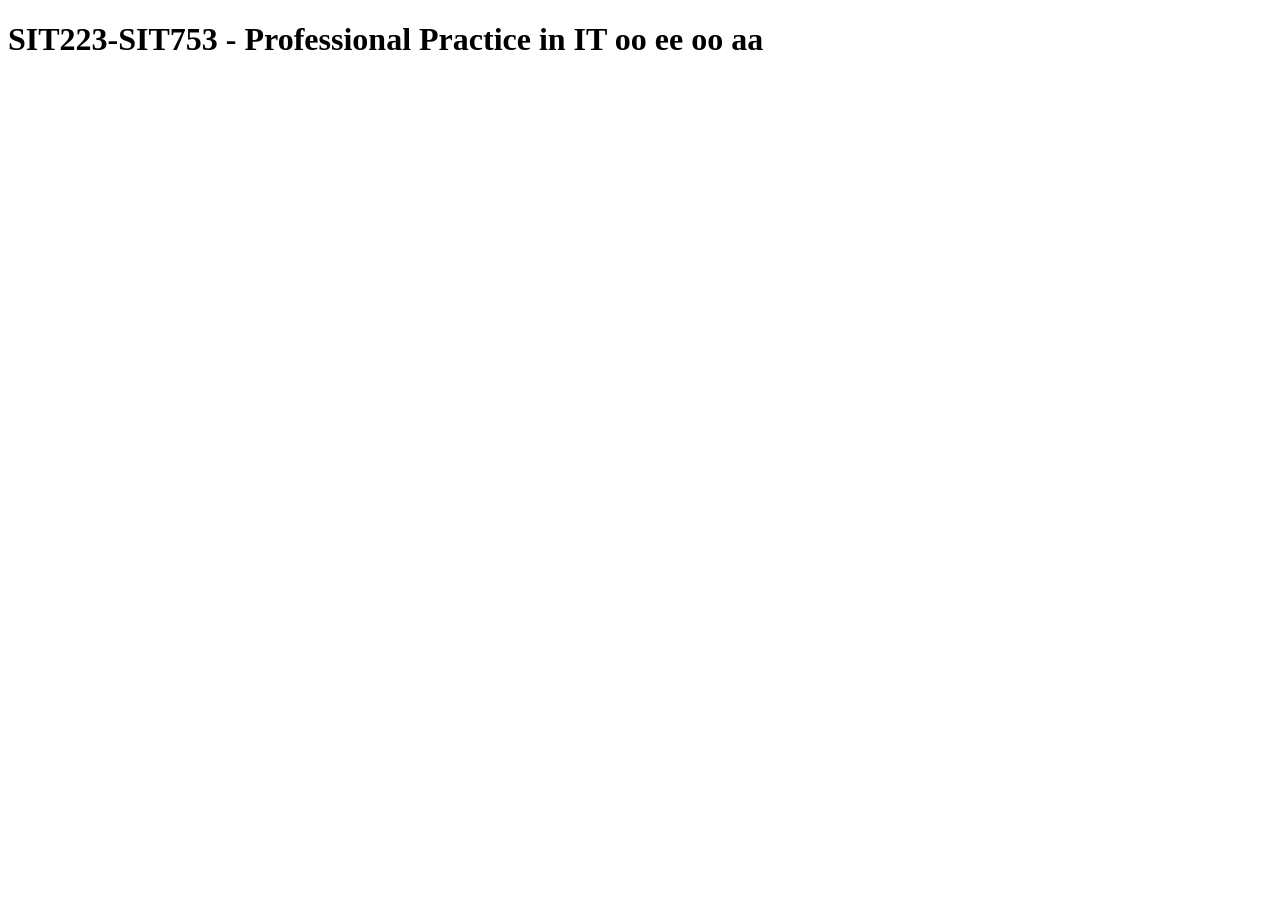
==== index.html @ b01324c2 "actual resolve" ====
<!DOCTYPE html>
<html>
<head>
<title> Home </title>
<link rel="stylesheet" type="text/css" media="screen" href="main.css"/>
</head>
<body>
<h1>SIT223-SIT753 - Professional Practice in IT oo ee oo aa </h1>
</body>
</html>
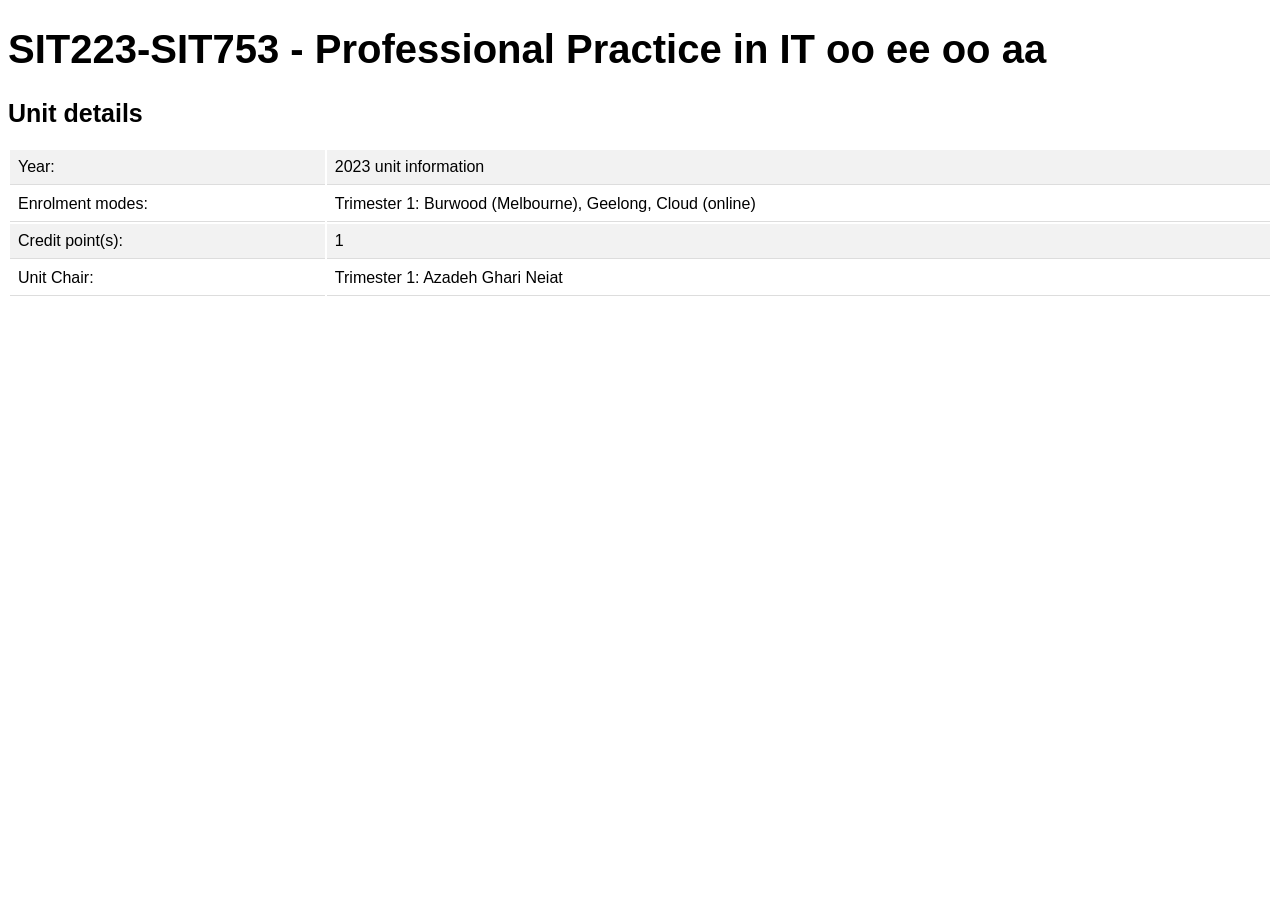
==== commit 10165130: "add table" ====
--- a/index.html
+++ b/index.html
@@ -6,5 +6,24 @@
 </head>
 <body>
 <h1>SIT223-SIT753 - Professional Practice in IT oo ee oo aa </h1>
+<h2> Unit details</h2>
+<table style="width:100%">
+ <tr>
+ <td>Year: </td>
+ <td>2023 unit information</td>
+ </tr>
+ <tr>
+ <td>Enrolment modes:</td>
+ <td>Trimester 1: Burwood (Melbourne), Geelong, Cloud (online)</td>
+ </tr>
+ <tr>
+ <td>Credit point(s):</td>
+ <td>1</td>
+ </tr>
+ <tr>
+ <td> Unit Chair:</td>
+ <td> Trimester 1: Azadeh Ghari Neiat</td>
+ </tr>
+</table>
 </body>
 </html>
--- a/main.css
+++ b/main.css
@@ -0,0 +1,25 @@
+
+
+h1 {
+  font-size: 40px;
+  font-family: Arial
+}
+h2 {
+  font-size: 25px;
+  font-family: Arial
+}
+h3 {
+  font-family: Arial
+}
+p {
+  font-size: 14px;
+  font-family: Arial
+}
+th, td {
+  padding: 8px;
+  text-align: left;
+  border-bottom: 1px solid #ddd;
+  font-family: Arial
+ }
+ tr:nth-child(odd) {background-color: #f2f2f2;}
+
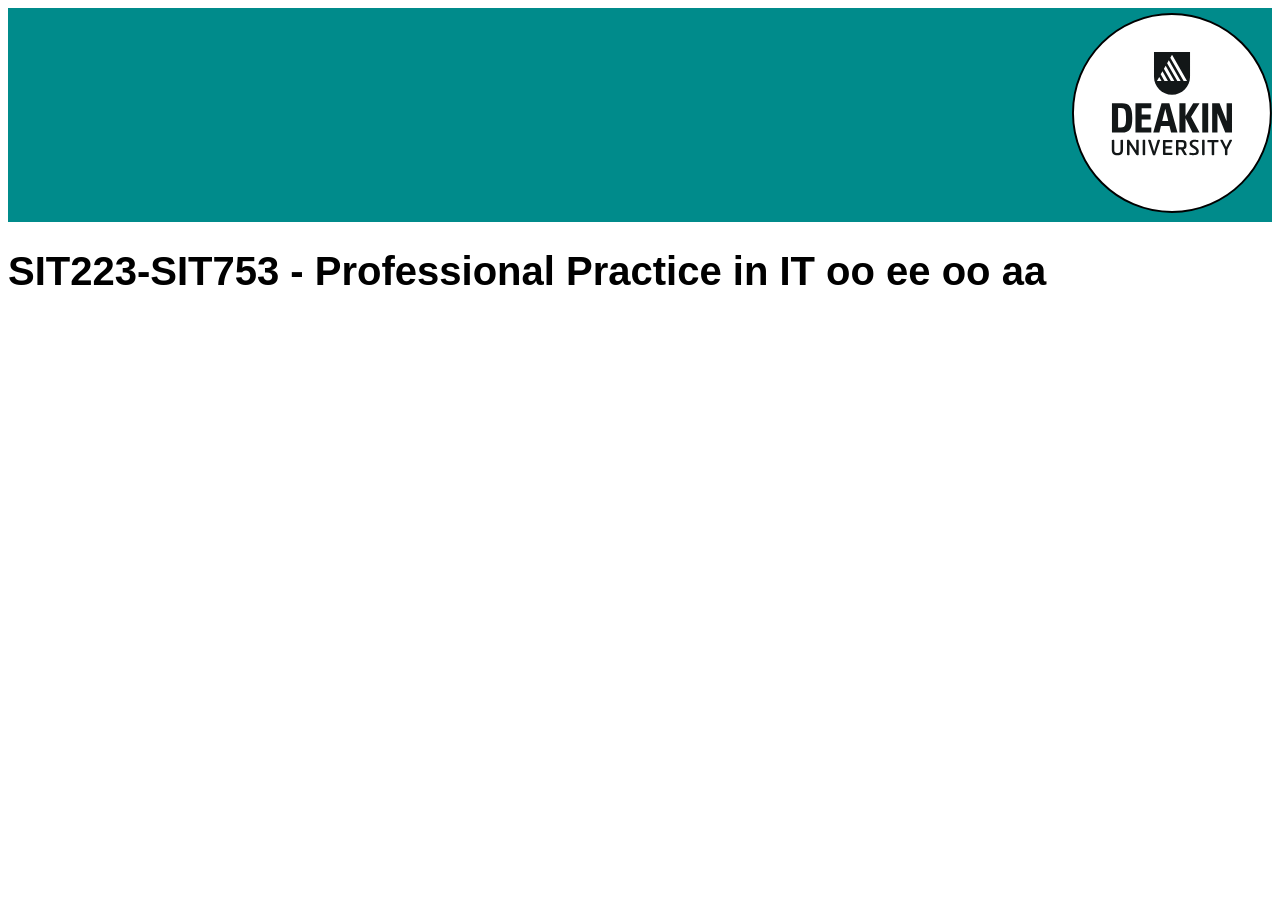
==== commit ee489125: "add new header and logo" ====
--- a/index.html
+++ b/index.html
@@ -4,26 +4,10 @@
 <title> Home </title>
 <link rel="stylesheet" type="text/css" media="screen" href="main.css"/>
 </head>
+<div >
+ <img src="logo.svg" alt="Deakin" width="200" height="210" >
+</div>
 <body>
 <h1>SIT223-SIT753 - Professional Practice in IT oo ee oo aa </h1>
-<h2> Unit details</h2>
-<table style="width:100%">
- <tr>
- <td>Year: </td>
- <td>2023 unit information</td>
- </tr>
- <tr>
- <td>Enrolment modes:</td>
- <td>Trimester 1: Burwood (Melbourne), Geelong, Cloud (online)</td>
- </tr>
- <tr>
- <td>Credit point(s):</td>
- <td>1</td>
- </tr>
- <tr>
- <td> Unit Chair:</td>
- <td> Trimester 1: Azadeh Ghari Neiat</td>
- </tr>
-</table>
 </body>
 </html>
--- a/main.css
+++ b/main.css
@@ -15,11 +15,8 @@
   font-size: 14px;
   font-family: Arial
 }
-th, td {
-  padding: 8px;
-  text-align: left;
-  border-bottom: 1px solid #ddd;
-  font-family: Arial
- }
- tr:nth-child(odd) {background-color: #f2f2f2;}
+div {
+ background-color: darkcyan;
+ text-align: right;
+} 
 
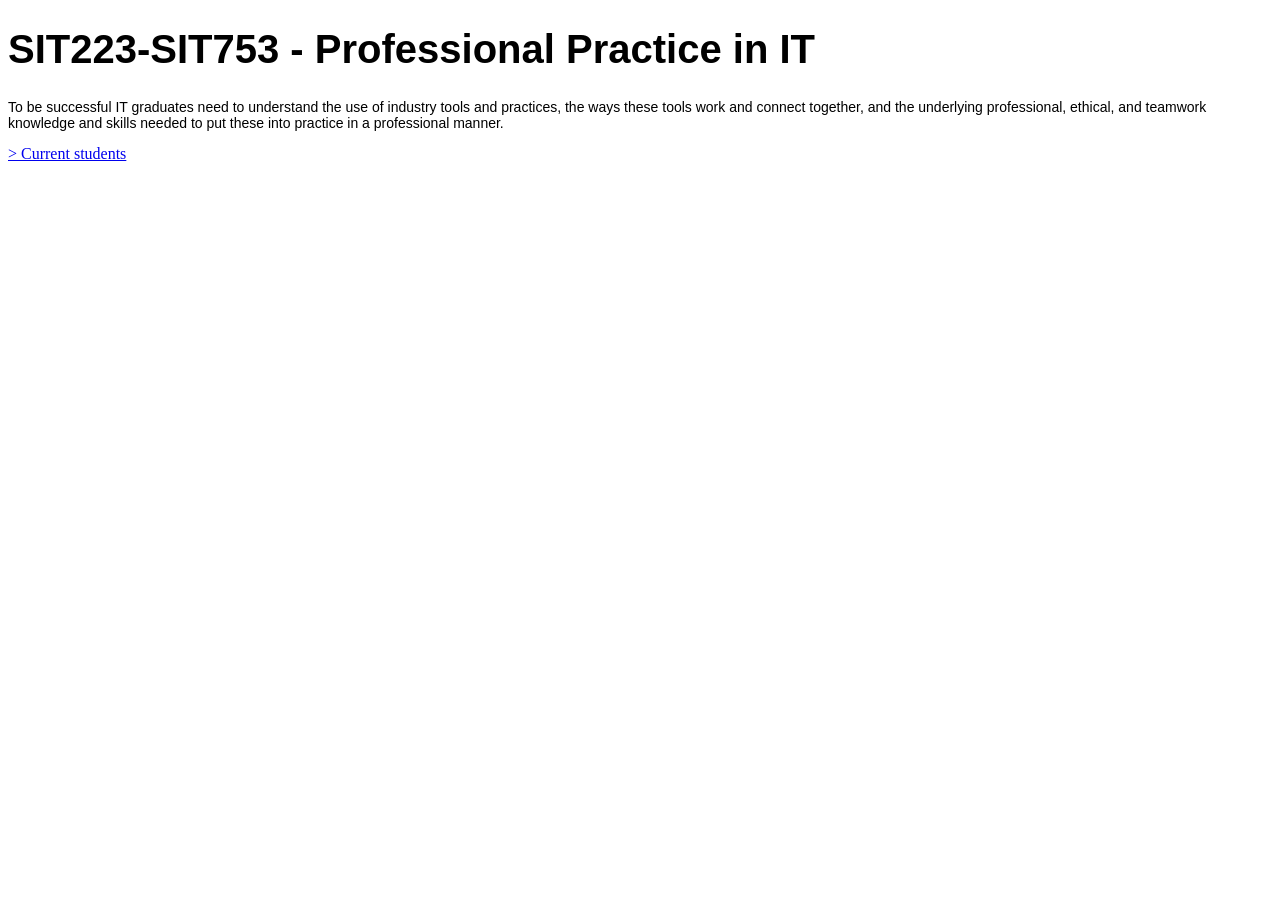
==== commit d9aa9758: "add unit content and fee link" ====
--- a/index.html
+++ b/index.html
@@ -4,10 +4,13 @@
 <title> Home </title>
 <link rel="stylesheet" type="text/css" media="screen" href="main.css"/>
 </head>
-<div >
- <img src="logo.svg" alt="Deakin" width="200" height="210" >
-</div>
 <body>
-<h1>SIT223-SIT753 - Professional Practice in IT oo ee oo aa </h1>
+<h1>SIT223-SIT753 - Professional Practice in IT</h1>
+<p>
+	To be successful IT graduates need to understand the use of industry tools and practices, 
+	the ways these tools work and connect together, and the underlying professional, ethical, 
+	and teamwork knowledge and skills needed to put these into practice in a professional manner.
+</p>
+<a href="https://www.deakin.edu.au/students/enrolment-and-fees/fees"> > Current students</a>
 </body>
 </html>
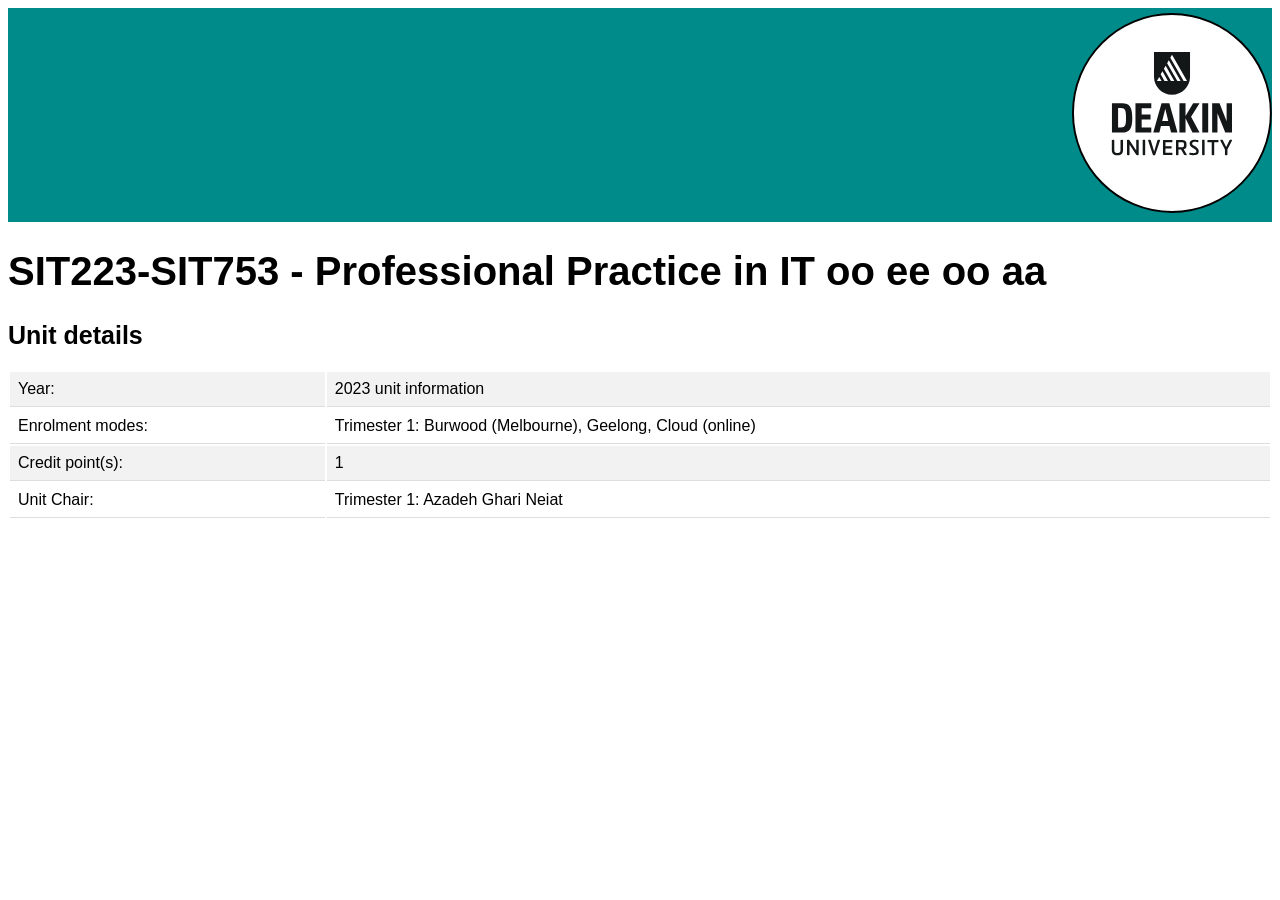
==== commit 6fcd95f3: "resolve" ====
--- a/index.html
+++ b/index.html
@@ -4,13 +4,29 @@
 <title> Home </title>
 <link rel="stylesheet" type="text/css" media="screen" href="main.css"/>
 </head>
+<div >
+ <img src="logo.svg" alt="Deakin" width="200" height="210" >
+</div>
 <body>
-<h1>SIT223-SIT753 - Professional Practice in IT</h1>
-<p>
-	To be successful IT graduates need to understand the use of industry tools and practices, 
-	the ways these tools work and connect together, and the underlying professional, ethical, 
-	and teamwork knowledge and skills needed to put these into practice in a professional manner.
-</p>
-<a href="https://www.deakin.edu.au/students/enrolment-and-fees/fees"> > Current students</a>
+<h1>SIT223-SIT753 - Professional Practice in IT oo ee oo aa </h1>
+<h2> Unit details</h2>
+<table style="width:100%">
+ <tr>
+ <td>Year: </td>
+ <td>2023 unit information</td>
+ </tr>
+ <tr>
+ <td>Enrolment modes:</td>
+ <td>Trimester 1: Burwood (Melbourne), Geelong, Cloud (online)</td>
+ </tr>
+ <tr>
+ <td>Credit point(s):</td>
+ <td>1</td>
+ </tr>
+ <tr>
+ <td> Unit Chair:</td>
+ <td> Trimester 1: Azadeh Ghari Neiat</td>
+ </tr>
+</table>
 </body>
 </html>
--- a/main.css
+++ b/main.css
@@ -15,8 +15,18 @@
   font-size: 14px;
   font-family: Arial
 }
+
 div {
  background-color: darkcyan;
  text-align: right;
 } 
 
+th, td {
+  padding: 8px;
+  text-align: left;
+  border-bottom: 1px solid #ddd;
+  font-family: Arial
+ }
+ tr:nth-child(odd) {background-color: #f2f2f2;}
+
+
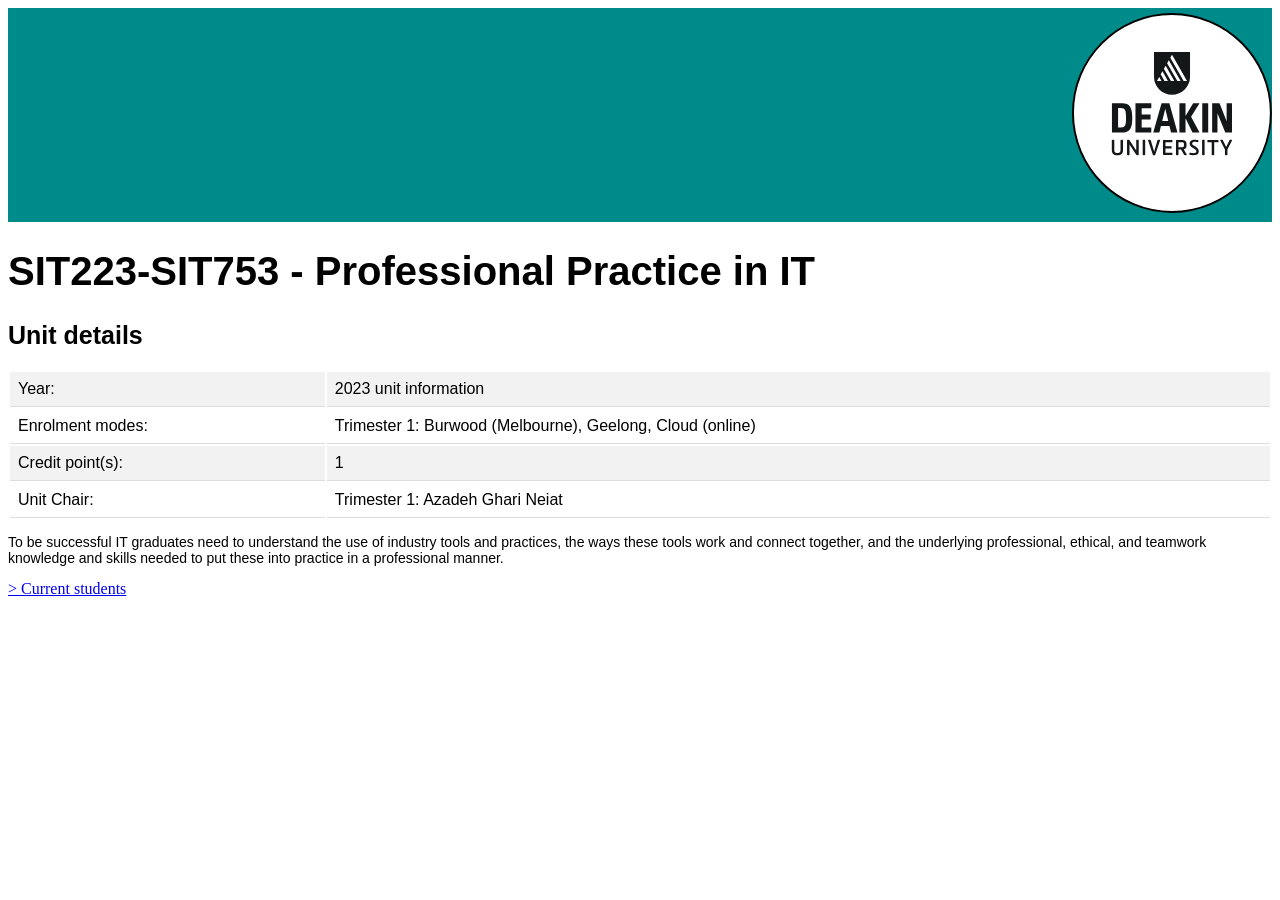
==== commit 5d2cf29e: "resolve conflicts" ====
--- a/index.html
+++ b/index.html
@@ -8,7 +8,8 @@
  <img src="logo.svg" alt="Deakin" width="200" height="210" >
 </div>
 <body>
-<h1>SIT223-SIT753 - Professional Practice in IT oo ee oo aa </h1>
+
+<h1>SIT223-SIT753 - Professional Practice in IT</h1>
 <h2> Unit details</h2>
 <table style="width:100%">
  <tr>
@@ -28,5 +29,12 @@
  <td> Trimester 1: Azadeh Ghari Neiat</td>
  </tr>
 </table>
+<p>
+	To be successful IT graduates need to understand the use of industry tools and practices, 
+	the ways these tools work and connect together, and the underlying professional, ethical, 
+	and teamwork knowledge and skills needed to put these into practice in a professional manner.
+</p>
+<a href="https://www.deakin.edu.au/students/enrolment-and-fees/fees"> > Current students</a>
+
 </body>
 </html>
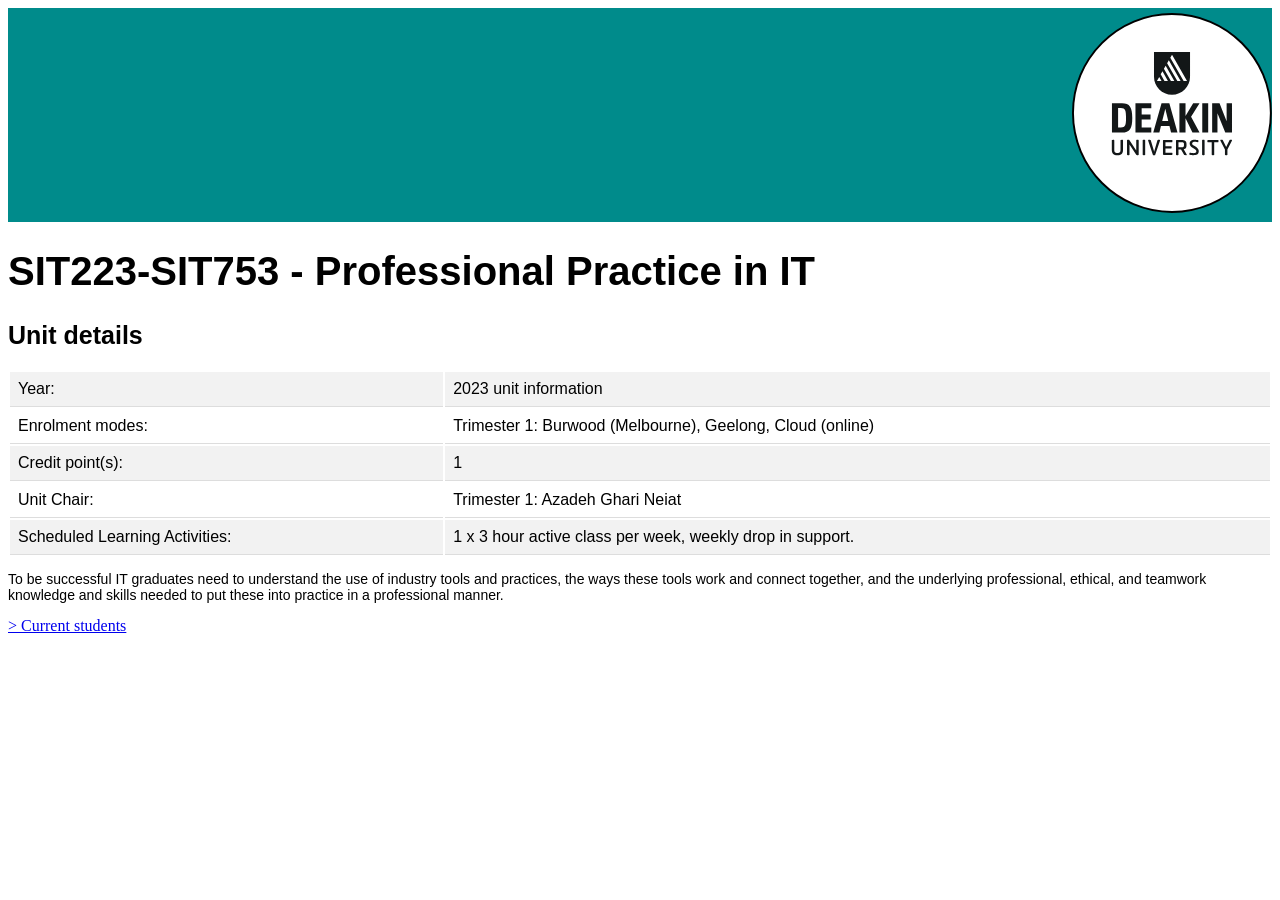
==== commit e84cd9c1: "finish" ====
--- a/index.html
+++ b/index.html
@@ -28,6 +28,10 @@
  <td> Unit Chair:</td>
  <td> Trimester 1: Azadeh Ghari Neiat</td>
  </tr>
+<tr>
+<td> Scheduled Learning Activities:</td>
+<td> 1 x 3 hour active class per week, weekly drop in support.</td>
+</tr>
 </table>
 <p>
 	To be successful IT graduates need to understand the use of industry tools and practices, 
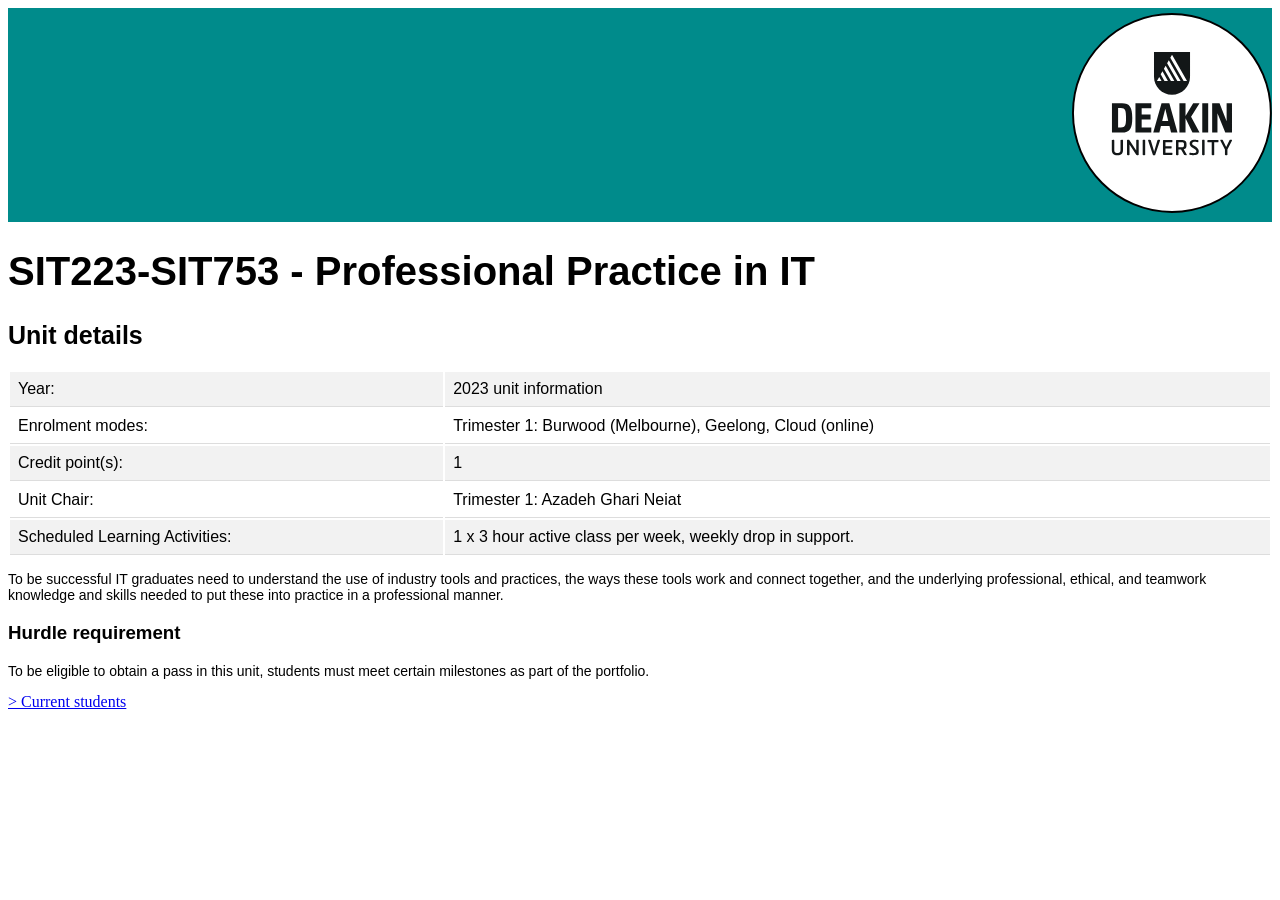
==== commit 2c8582e8: "further changes" ====
--- a/index.html
+++ b/index.html
@@ -38,6 +38,10 @@
 	the ways these tools work and connect together, and the underlying professional, ethical, 
 	and teamwork knowledge and skills needed to put these into practice in a professional manner.
 </p>
+<h3>Hurdle requirement</h3>
+<p>
+ To be eligible to obtain a pass in this unit, students must meet certain milestones as part of the portfolio.
+</p>
 <a href="https://www.deakin.edu.au/students/enrolment-and-fees/fees"> > Current students</a>
 
 </body>
